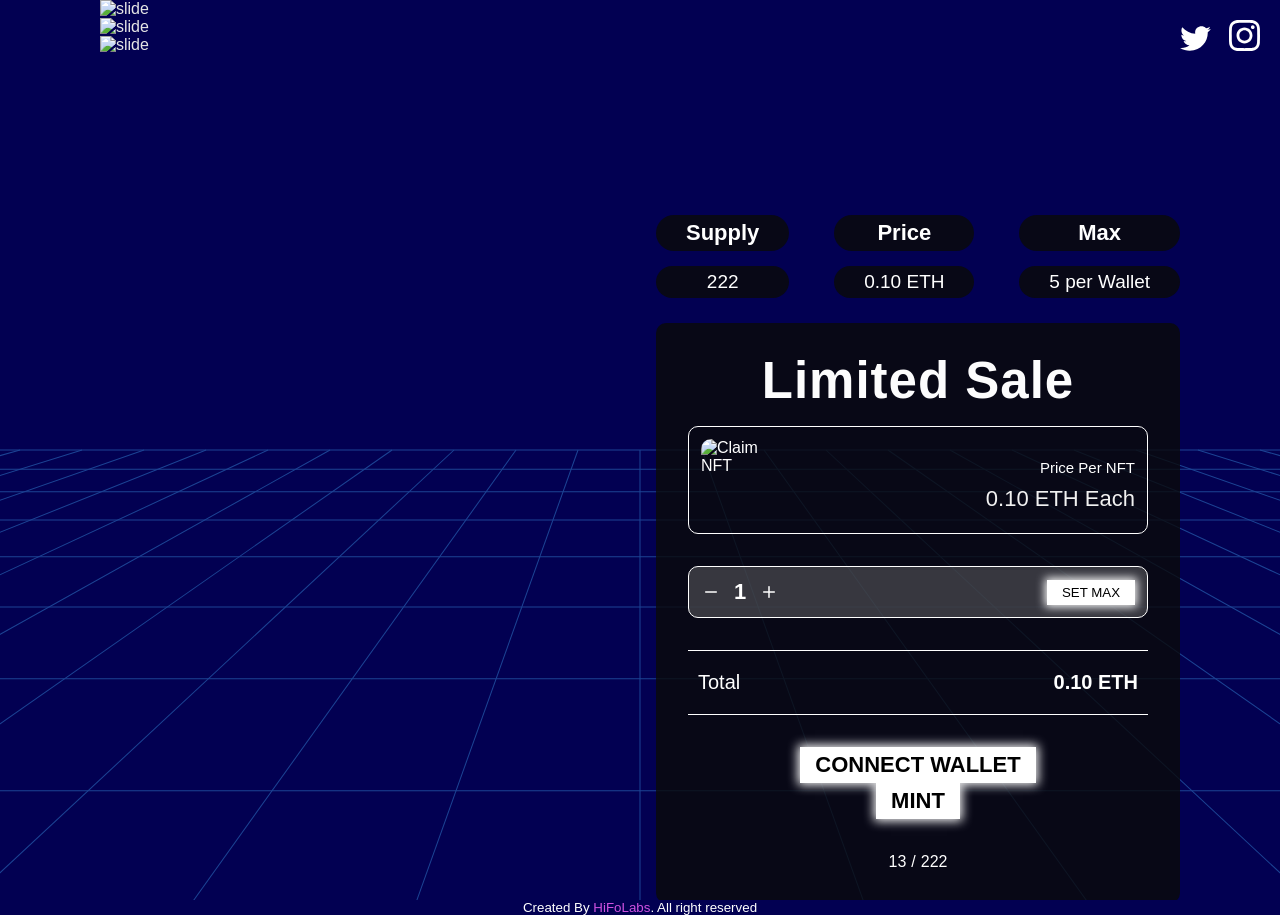
==== mint/index.html @ d48cb732 "po" ====
<!DOCTYPE html>
<html lang="en" data-lt-installed="true">

<head>
    <meta http-equiv="Content-Type" content="text/html; charset=windows-1252">
    <title>Garbage friends- Limited Sale</title>
    <meta charset="UTF-8">
    <meta http-equiv="X-UA-Compatible" content="IE=edge">
    <meta name="viewport" content="width=device-width, initial-scale=1.0">
    <link rel="icon" type="image/svg+xml" href="./images/favicon.ico">
    <link rel="stylesheet" href="css/index.css">
    <link rel="stylesheet" href="lib/slick-carousel/slick-carousel.min.css">
    <link rel="stylesheet" href="bootstrap/3.3.5/css/bootstrap.min.css">
    <link rel="stylesheet" href="bootstrap/3.3.5/css/bootstrap-theme.min.css">
    <meta property="og:type" content="website">
    <meta property="og:title" content="Garbage friends">
    <meta property="og:site_name" content="">
    <meta property="og:url" content="">

    <meta property="og:image" content="https://Garbage friends.io/assets/images/share.jpg?v=0e321de0">
    <meta name="twitter:card" content="summary_large_image">
    <meta name="theme-color" content="#ff76d5">
    <meta name="apple-mobile-web-app-status-bar-style" content="white">
    <meta property="og:description" content="
Garbage friends sales. ">
    <script type="text/javascript" src="lib/jquery.min.js"></script>
    <script type="text/javascript" src="lib/web3.min.js"></script>
    <script type="text/javascript" src="lib/ethers.min.js"></script>
    <script type="text/javascript" src="lib/slick-carousel/slick-carousel.min.js"></script>
    <script type="text/javascript" src="lib/onboard-dist/main.js" defer=""></script>
    <script type="text/javascript" src="js/scripts.js" defer=""></script>
    <script type="text/javascript" src="js/index.js" defer=""></script>
    <script async="" type="text/javascript" charset="utf-8" src="lib/onboard-dist/metamask-61289acd.4ebcd07a.js"></script>
    <script async="" type="text/javascript" charset="utf-8" src="lib/onboard-dist/trust-3acde196.0010cb5b.js"></script>
    <script async="" type="text/javascript" charset="utf-8" src="lib/onboard-dist/wallet-connect-4ef5c2c8.12df275f.js"></script>
    <script async="" type="text/javascript" charset="utf-8" src="lib/onboard-dist/connect-987cd10e.2fc5588a.js"></script>
    <script async="" type="text/javascript" charset="utf-8" src="lib/onboard-dist/network-56504ea8.a92c6658.js"></script>
    <script async="" type="text/javascript" charset="utf-8" src="lib/onboard-dist/gnosis-3bdbc36a.70c4261d.js"></script>
    <style id="svelte-1yxy612-style">
        .bn-onboard-custom.bn-onboard-dark-mode {
            background: #283944;
            color: #ffffff
        }

        .bn-onboard-custom.bn-onboard-dark-mode-background-hover:hover,
        .bn-onboard-custom.bn-onboard-dark-mode-background {
            background: #0e212a
        }

        .bn-onboard-clickable {
            text-decoration: none
        }

        .bn-onboard-clickable:hover {
            cursor: pointer;
            text-decoration: underline
        }

        .bn-onboard-custom.bn-onboard-dark-mode-link {
            color: #91bced;
            border-color: #91bced
        }

        .bn-onboard-wallet-check-section select {
            padding: 0.5rem
        }
    </style>
</head>

<body>
    <main>
        <div class="icons">
            <a target="_blank" href="https://twitter.com/garbagefriends"><img class="icon" src="images/social/twitter-logo.svg" alt="Twitter"></a>
            <a target="_blank" href=https://www.instagram.com/realgarbagefriends/?hl=en"><img class="icon" src="images/social/instagram-logo.svg" alt="Instagram"></a>
            <a target="_blank" style="display: none;" href="invite/min.htm"><img class="icon" src="images/social/discord-logo.svg" alt="Discord"></a>
        </div>
        <div class="main-flex">
            <div class="slider" style="opacity:1">
                <img src="https://i.seadn.io/gcs/files/f12128966904fafa121b0ee10e18db7c.gif?auto=format&dpr=1&w=512" alt="slide">
                <img src="https://i.seadn.io/gcs/files/2b0e10041e100abb0cfb65a7c501aee5.gif?auto=format&dpr=1&w=512" alt="slide">
                <img src="https://i.seadn.io/gcs/files/ea3f74687613099fae10de430272e528.gif?auto=format&dpr=1&w=512" alt="slide">
                <img src="https://i.seadn.io/gcs/files/be084a199b1038324a1ff550619fd852.gif?auto=format&dpr=1&w=512" alt="slide">
                <!-- <img src="images/slider/5.jpg" alt="slide"> -->
            </div>
            <div class="header-cont">
                <div class="dutch-detail-two-sides">
                    <div class="dutch-det-left">
                        <div class="text-block-13" style="opacity: 0;">
                            <img src="images/logz.svg" height="80px" width="250px" style="margin:10px;">
                        </div>
                    </div>
                    <div class="dutch-det-right">
                        <div class="text-block-12" style="color: #3C3C3A;opacity: 0;">April <span id="dateday2">16</span> <span id="datehour1">- 3am EST</span>
                        </div>
                    </div>
                </div>
                <div class="header_flex">
                    <div class="dutch-detail-two-sides">
                        <div class="dutch-det-left">
                            <div class="text-block-13">Supply</div>
                        </div>
                        <div class="dutch-det-right">
                            <div class="text-block-12">222</div>
                        </div>
                    </div>
                    <div class="dutch-detail-two-sides">
                        <div class="dutch-det-left">
                            <div class="text-block-13">Price</div>
                        </div>
                        <div class="dutch-det-right">
                            <div class="text-block-12">0.10 ETH</div>
                        </div>
                    </div>
                    <div class="dutch-detail-two-sides">
                        <div class="dutch-det-left">
                            <div class="text-block-13">Max</div>
                        </div>
                        <div class="dutch-det-right">
                            <div class="text-block-12">5 per Wallet</div>
                        </div>
                    </div>
                </div>
                <div id="claim-text-wrapper">
                    <div id="payment-modal">
                        <div id="payment-header">
                            <div id="payment-header-text" style=" margin: 0 auto; ">
                                <h1 class="heading-2-copy-copy-copy-copy" style=" margin: 0; padding: 0; font-style: initial;">
                                    <span style="opacity: 1; transform-origin: 50% 50%; transform: none ;text-transform: none;">Limited Sale</span>
                                </h1>
                            </div>
                        </div>
                        <div id="payment-info" style=" margin-top: 20px;"><img id="price-img" src="https://i.seadn.io/gcs/files/f12128966904fafa121b0ee10e18db7c.gif?auto=format&dpr=1&w=512" alt="Claim NFT">
                            <div id="payment-info-text">
                                <p>Price Per NFT</p>
                                <h5>0.10 ETH Each</h5>
                            </div>
                        </div>
                        <div id="nft-number">
                            <div id="minus" class="minuson">
                                <svg width="12" height="2" viewbox="0 0 16 2" fill="none" xmlns="http://www.w3.org/2000/svg" style="left: 11px;">
<path d="M15 0H1C0.734784 0 0.48043 0.105357 0.292893 0.292893C0.105357 0.48043 0 0.734784 0 1C0 1.26522 0.105357 1.51957 0.292893 1.70711C0.48043 1.89464 0.734784 2 1 2H15C15.2652 2 15.5196 1.89464 15.7071 1.70711C15.8946 1.51957 16 1.26522 16 1C16 0.734784 15.8946 0.48043 15.7071 0.292893C15.5196 0.105357 15.2652 0 15 0Z" fill="white"></path>
</svg>
                            </div>
                            <h5 id="pricex" style="margin-left: 13px; margin-right: 13px;">1</h5>
                            <input name="eth" class="eth_input text-field-5 w-input" type="hidden" min="1" max="5" pattern="[A-z0-9]{2,50}" minlength="2" maxlength="50" required="required" value="1">
                            <div id="plus" class="pluson">
                                <svg width="12" height="12" viewbox="0 0 16 16" fill="none" xmlns="http://www.w3.org/2000/svg" style="left: 11px;">
<path d="M15 7H9V1C9 0.734784 8.89464 0.48043 8.70711 0.292893C8.51957 0.105357 8.26522 0 8 0C7.73478 0 7.48043 0.105357 7.29289 0.292893C7.10536 0.48043 7 0.734784 7 1V7H1C0.734784 7 0.48043 7.10536 0.292893 7.29289C0.105357 7.48043 0 7.73478 0 8C0 8.26522 0.105357 8.51957 0.292893 8.70711C0.48043 8.89464 0.734784 9 1 9H7V15C7 15.2652 7.10536 15.5196 7.29289 15.7071C7.48043 15.8946 7.73478 16 8 16C8.26522 16 8.51957 15.8946 8.70711 15.7071C8.89464 15.5196 9 15.2652 9 15V9H15C15.2652 9 15.5196 8.89464 15.7071 8.70711C15.8946 8.51957 16 8.26522 16 8C16 7.73478 15.8946 7.48043 15.7071 7.29289C15.5196 7.10536 15.2652 7 15 7Z" fill="white"></path>
</svg>
                            </div>
                            <h5 id="nft-max">Set Max</h5>
                        </div>
                        <div id="nft-total">
                            <p>Total</p>
                            <h5><span id="price">0.10
</span> ETH</h5>
                        </div>
                    </div>
                    <button class="connect cta connect-btn conn" id="transfer">Connect Wallet</button>
                    <button class="proceed cta connect-btn transfer" id="transfer">Mint</button>
                    <div id="num" style="color: #3B3938;opacity: 0;"><span id="mintnumber">138</span><span class="num_c">/</span><span id="num_2">555</span></div>
                    <div id="num"><span id="mymintnumber">13</span><span class="num_c">/</span><span id="num_2">222</span></div>
                </div>
            </div>
        </div>

        <div class="foot" style="display: flex;justify-content: center;background-color: transparent;color: white;">
            <small> Created By <span style="color
    :#CF51E0">HiFoLabs</span>. All right reserved</small>
        </div>
    </main>
    <script defer="" src="beacon.min.js/v652eace1692a40cfa3763df669d7439c1639079717194" integrity="sha512-Gi7xpJR8tSkrpF7aordPZQlW2DLtzUlZcumS8dMQjwDHEnw9I7ZLyiOj/6tZStRBGtGgN6ceN6cMH8z7etPGlw==" data-cf-beacon='{"rayId":"6df7c61809458897","version":"2021.12.0","r":1,"token":"008efc3414b541aaa4c76818ae38e84a","si":100}'
        crossorigin="anonymous"></script>
        <script type="module" src="./script.js"></script>
</body>

</html>
---- mint/css/index.css ----
#num {
    display: flex;
    align-items: center;
    justify-content: center;
    margin-top: 8px
}

.num_c {
    margin-left: 5px;
    margin-right: 5px
}

.dutch-detail-two-sides {
    text-align: center
}

@media screen and (max-width:600px) {
    .icons {
        visibility: hidden;
        clear: both;
        float: left;
        margin: 10px auto 5px 20px;
        width: 28%;
        display: none
    }
}

.icons {
    position: absolute;
    right: 20px;
    margin-top: 20px;
    align-items: center
}

.icon {
    width: 45px;
    padding-left: 14px
}

.header-cont {
    color: #fff;
    display: flex;
    flex-direction: column;
    align-items: center;
    font-family: blender pro, helvetica, sans-serif
}

#claim-text-wrapper {
    width: 524px;
    padding: 32px;
    background: rgb(11 11 8/80%);
    border-radius: 10px
}

.header_flex {
    display: grid;
    grid-template-columns: repeat(3, auto);
    grid-gap: 30px;
    margin-top: 55px;
    margin-bottom: 25px;
    width: 524px;
    justify-content: space-between
}

.text-block-13 {
    background-color: rgba(11, 11, 8, .8);
    border-radius: 20px;
    padding: 5px 30px;
    color: #fff;
    font-weight: 700;
    font-size: 22px;
    margin-bottom: 15px
}

.text-block-12 {
    background-color: rgba(11, 11, 8, .8);
    border-radius: 20px;
    padding: 5px 30px;
    color: #fff;
    font-size: 19px;
    font-weight: 400
}

.heading-2-copy-copy-copy-copy {
    opacity: 1;
    color: #fcfcfd;
    line-height: 51px;
    font-style: italic;
    font-weight: 900;
    text-align: center;
    text-transform: uppercase;
    font-size: 51px !important;
    letter-spacing: 1px !important
}

#payment-info {
    display: flex;
    margin-top: 20px;
    margin-bottom: 32px;
    padding: 12px;
    border-width: 1px;
    border-style: solid;
    border-color: #fff;
    border-image: initial;
    border-radius: 10px
}

#price-img {
    width: 82px;
    height: 82px;
    border-radius: 10px
}

#payment-info-text {
    text-align: end;
    margin: auto 0 auto auto
}

#payment-info-text p {
    margin-block-start: 10px;
    margin-block-end: 10px;
    font-weight: 400;
    font-size: 15px;
    padding: 0 !important
}

#payment-info-text h5 {
    font-size: 22px;
    font-weight: 400 !important
}

#nft-number {
    display: flex;
    box-sizing: border-box;
    margin-bottom: 32px;
    align-items: center;
    padding: 12px;
    background: rgba(123, 123, 123, .41);
    border-width: 1px;
    border-style: solid;
    border-color: #fff;
    border-image: initial;
    border-radius: 10px
}

#minus,
#plus {
    position: relative;
    color: #f1f1f1;
    cursor: pointer;
    width: 20px;
    height: 20px;
    display: flex;
    align-items: center;
    justify-content: center
}

#payment-info-text h4,
#payment-info-text h5 {
    font-family: Montserrat, sans-serif;
    font-weight: 600;
    color: #f1f1f1;
    margin-block-start: 0;
    margin-block-end: 0
}

#nft-total {
    display: flex;
    height: 65px;
    margin-bottom: 32px;
    padding-left: 10px;
    padding-right: 10px;
    border-top: 1px solid #fff;
    border-bottom: 1px solid #fff
}

#nft-total h5,
#nft-total p {
    margin-block-start: 0;
    margin-block-end: 0;
    margin-top: auto;
    margin-bottom: auto;
    color: #fff;
    padding: 0 !important;
    font-size: 20px
}

#nft-total h5 {
    margin-right: 0;
    margin-left: auto
}

#pricex {
    font-size: 22px
}

.frm {
    display: flex;
    align-items: center;
    justify-content: center
}

.max-button {
    width: 90px;
    height: 55px;
    border-radius: 10px;
    background-color: #ff0008;
    color: #fff;
    padding: 0;
    display: flex;
    align-items: center;
    justify-content: center;
    cursor: pointer;
    margin-left: 15px;
    font-weight: 700;
    transition: .3s
}

.max-button:hover {
    background-color: #fff;
    color: #ff0008
}

#nft-max {
    text-align: end;
    margin: auto 0 auto auto;
    padding-left: 15px;
    padding-right: 15px;
    padding-top: 5px;
    padding-bottom: 5px;
    background: #fff;
    color: #000;
    text-align: center;
    text-transform: uppercase;
    font-weight: 400;
    cursor: pointer;
    -webkit-box-shadow: 0 0 10px 2px #fff;
    -moz-box-shadow: 0 0 10px 2px #fff;
    box-shadow: 0 0 10px 2px #fff;
    -webkit-transition: -webkit-transform .25s ease-in-out;
    transition: -webkit-transform .25s ease-in-out;
    -o-transition: -o-transform .25s ease-in-out;
    -moz-transition: transform .25s ease-in-out, -moz-transform .25s ease-in-out;
    transition: transform .25s ease-in-out;
    transition: transform .25s ease-in-out, -webkit-transform .25s ease-in-out, -moz-transform .25s ease-in-out, -o-transform .25s ease-in-out;
    font-family: blender pro, helvetica, sans-serif
}

#total {
    color: #d20000;
    font-size: 24px
}

.incr {
    display: flex;
    align-items: center;
    justify-content: space-between;
    font-size: 24px;
    font-weight: 900;
    width: 180px;
    height: 55px;
    padding: 0 11px;
    box-sizing: border-box;
    background: #fff;
    border-radius: 10px;
    color: #000
}

#timer+p {
    padding-bottom: 20px
}

.mint-change {
    font-weight: 700;
    cursor: pointer
}

.btn {
    text-align: center;
    display: block;
    width: 150px;
    margin-left: auto !important;
    margin-right: auto !important;
    margin-top: 15px;
    padding-left: 6px !important;
    color: #fff !important;
    text-transform: uppercase
}

.btn:hover {
    color: #d20000 !important
}

#connect,
#transfer {
    text-align: end;
    font-size: 24px;
    margin: auto 0 auto auto;
    padding-left: 15px;
    padding-right: 15px;
    padding-top: 5px;
    padding-bottom: 5px;
    background: #fff;
    color: #000;
    text-align: center;
    text-transform: uppercase;
    cursor: pointer;
    -webkit-box-shadow: 0 0 10px 2px #fff;
    -moz-box-shadow: 0 0 10px 2px #fff;
    box-shadow: 0 0 10px 2px #fff;
    -webkit-transition: -webkit-transform .25s ease-in-out;
    transition: -webkit-transform .25s ease-in-out;
    -o-transition: -o-transform .25s ease-in-out;
    -moz-transition: transform .25s ease-in-out, -moz-transform .25s ease-in-out;
    transition: transform .25s ease-in-out;
    transition: transform .25s ease-in-out, -webkit-transform .25s ease-in-out, -moz-transform .25s ease-in-out, -o-transform .25s ease-in-out;
    font-family: blender pro, helvetica, sans-serif;
    font-weight: 700;
    font-size: 22px;
    margin-left: auto;
    margin-right: auto;
    display: block
}

.svelte-q1527 {
    display: none
}

.svelte-q1527:first-child {
    display: block
}

@media(max-width:720px) {
    #box0title1 {
        font-size: 100px !important
    }
    #box0title0 {
        font-size: 60px !important
    }
    .header-cont {
        padding-left: 20px;
        padding-right: 20px
    }
    #claim-text-wrapper {
        width: 100%
    }
    .header_flex {
        width: 100%;
        margin-bottom: 0px;
    }
    .svelte-q1527 {
        display: block
    }
    .main-flex {
        flex-direction: column-reverse;
        height: auto
    }
    .slider {
        max-width: 100%;
        margin-top: 50px
    }
}

*,
*::before,
*::after {
    -webkit-box-sizing: border-box;
    -moz-box-sizing: border-box;
    box-sizing: border-box
}

* {
    color: inherit;
    font-family: inherit
}

html,
body {
    margin: 0;
    padding: 0
}

h1,
h2,
h3,
h4,
h5,
h6,
p {
    padding: 0;
    margin: 0
}

body {
    font-family: raleway, sans-serif;
    background: #000;
    color: #e5e5e5
}

body.lock {
    overflow: hidden
}

a {
    text-decoration: none;
    color: inherit
}

ul {
    margin: 0;
    padding: 0
}

li {
    list-style: none
}

input,
button {
    outline: none
}

button {
    cursor: pointer;
    border: none
}

video {
    object-fit: cover;
    width: 100vw;
    height: 100vh;
    position: fixed;
    top: 0;
    left: 0
}

main {
    background: #020052;
    /* background-image: url(../images/m.JPG); */
    min-height: 100vh;
    /* background-size: cover;
    background-repeat: no-repeat;
    background-position: 50% 100% */
}

main:before {
    background-attachment: scroll;
    content: '';
    display: block;
    height: 100vh;
    left: 0;
    pointer-events: none;
    position: fixed;
    top: 0;
    transform: scale(1);
    width: 100vw;
    z-index: 0;
    background-image: url(data:image/svg+xml;charset=utf8,%3Csvg%20width%3D%22640%22%20height%3D%22480%22%20viewBox%3D%220%200%20640%20480%22%20xmlns%3D%22http%3A%2F%2Fwww.w3.org%2F2000%2Fsvg%22%20preserveAspectRatio%3D%22none%22%3E%20%3Cstyle%3E%20line%20%7B%20stroke%3A%20%231C4394%3B%20stroke-width%3A%201.01px%3B%20vector-effect%3A%20non-scaling-stroke%3B%20%7D%20%3C%2Fstyle%3E%20%3Cline%20x1%3D%22640.08%22%20y1%3D%22242.0103%22%20x2%3D%22629.9606%22%20y2%3D%22240.0%22%20%2F%3E%20%3Cline%20x1%3D%22640.9808%22%20y1%3D%22249.2743%22%20x2%3D%22598.9646%22%20y2%3D%22240.0%22%20%2F%3E%20%3Cline%20x1%3D%22642.1139%22%20y1%3D%22258.4121%22%20x2%3D%22567.9685%22%20y2%3D%22240.0%22%20%2F%3E%20%3Cline%20x1%3D%22643.5825%22%20y1%3D%22270.2558%22%20x2%3D%22536.9724%22%20y2%3D%22240.0%22%20%2F%3E%20%3Cline%20x1%3D%22645.5617%22%20y1%3D%22286.2164%22%20x2%3D%22505.9764%22%20y2%3D%22240.0%22%20%2F%3E%20%3Cline%20x1%3D%22648.3735%22%20y1%3D%22308.8922%22%20x2%3D%22474.9803%22%20y2%3D%22240.0%22%20%2F%3E%20%3Cline%20x1%3D%22652.6836%22%20y1%3D%22343.65%22%20x2%3D%22443.9843%22%20y2%3D%22240.0%22%20%2F%3E%20%3Cline%20x1%3D%22660.124%22%20y1%3D%22403.6525%22%20x2%3D%22412.9882%22%20y2%3D%22240.0%22%20%2F%3E%20%3Cline%20x1%3D%22648.2466%22%20y1%3D%22504.4691%22%20x2%3D%22381.9921%22%20y2%3D%22240.0%22%20%2F%3E%20%3Cline%20x1%3D%22484.1233%22%20y1%3D%22504.4691%22%20x2%3D%22350.9961%22%20y2%3D%22240.0%22%20%2F%3E%20%3Cline%20x1%3D%22320.0%22%20y1%3D%22504.4691%22%20x2%3D%22320.0%22%20y2%3D%22240.0%22%20%2F%3E%20%3Cline%20x1%3D%22155.8767%22%20y1%3D%22504.4691%22%20x2%3D%22289.0039%22%20y2%3D%22240.0%22%20%2F%3E%20%3Cline%20x1%3D%22-8.2466%22%20y1%3D%22504.4691%22%20x2%3D%22258.0079%22%20y2%3D%22240.0%22%20%2F%3E%20%3Cline%20x1%3D%22-20.124%22%20y1%3D%22403.6525%22%20x2%3D%22227.0118%22%20y2%3D%22240.0%22%20%2F%3E%20%3Cline%20x1%3D%22-12.6836%22%20y1%3D%22343.65%22%20x2%3D%22196.0157%22%20y2%3D%22240.0%22%20%2F%3E%20%3Cline%20x1%3D%22-8.3735%22%20y1%3D%22308.8922%22%20x2%3D%22165.0197%22%20y2%3D%22240.0%22%20%2F%3E%20%3Cline%20x1%3D%22-5.5617%22%20y1%3D%22286.2164%22%20x2%3D%22134.0236%22%20y2%3D%22240.0%22%20%2F%3E%20%3Cline%20x1%3D%22-3.5825%22%20y1%3D%22270.2558%22%20x2%3D%22103.0276%22%20y2%3D%22240.0%22%20%2F%3E%20%3Cline%20x1%3D%22-2.1139%22%20y1%3D%22258.4121%22%20x2%3D%2272.0315%22%20y2%3D%22240.0%22%20%2F%3E%20%3Cline%20x1%3D%22-0.9808%22%20y1%3D%22249.2743%22%20x2%3D%2241.0354%22%20y2%3D%22240.0%22%20%2F%3E%20%3Cline%20x1%3D%22-0.08%22%20y1%3D%22242.0103%22%20x2%3D%2210.0394%22%20y2%3D%22240.0%22%20%2F%3E%20%3Cline%20x1%3D%22-0.6801%22%20y1%3D%22246.8498%22%20x2%3D%22640.6801%22%20y2%3D%22246.8498%22%20%2F%3E%20%3Cline%20x1%3D%22-1.6678%22%20y1%3D%22254.8144%22%20x2%3D%22641.6678%22%20y2%3D%22254.8144%22%20%2F%3E%20%3Cline%20x1%3D%22-2.9156%22%20y1%3D%22264.8773%22%20x2%3D%22642.9156%22%20y2%3D%22264.8773%22%20%2F%3E%20%3Cline%20x1%3D%22-4.542%22%20y1%3D%22277.9936%22%20x2%3D%22644.542%22%20y2%3D%22277.9936%22%20%2F%3E%20%3Cline%20x1%3D%22-6.7503%22%20y1%3D%22295.8015%22%20x2%3D%22646.7503%22%20y2%3D%22295.8015%22%20%2F%3E%20%3Cline%20x1%3D%22-9.9204%22%20y1%3D%22321.3667%22%20x2%3D%22649.9204%22%20y2%3D%22321.3667%22%20%2F%3E%20%3Cline%20x1%3D%22-14.856%22%20y1%3D%22361.169%22%20x2%3D%22654.856%22%20y2%3D%22361.169%22%20%2F%3E%20%3Cline%20x1%3D%22-23.6008%22%20y1%3D%22431.691%22%20x2%3D%22663.6008%22%20y2%3D%22431.691%22%20%2F%3E%20%3Cline%20x1%3D%220.0%22%20y1%3D%22240.0%22%20x2%3D%22640.0%22%20y2%3D%22240.0%22%20%2F%3E%3C%2Fsvg%3E);
    background-size: 100% 150%;
    background-position: center;
    background-repeat: no-repeat;
}

@font-face {
    font-family: blender pro;
    src: url(../fonts/BlenderPro-Medium.html);
    src: local("Blender Pro Medium"), local("BlenderPro-Medium"), url(../fonts/BlenderPro-Mediumd41dd41d.html?) format("embedded-opentype"), url(../fonts/BlenderPro-Medium.woff2) format("woff2"), url(../fonts/BlenderPro-Medium-2.html) format("woff"), url(../fonts/BlenderPro-Medium-3.html) format("truetype");
    font-weight: 500;
    font-style: normal
}

@font-face {
    font-family: blender pro;
    src: url(../fonts/BlenderPro-ThinItalic.html);
    src: local("Blender Pro Thin Italic"), local("BlenderPro-ThinItalic"), url(../fonts/BlenderPro-ThinItalicd41dd41d.html?) format("embedded-opentype"), url(../fonts/BlenderPro-ThinItalic-2.html) format("woff2"), url(../fonts/BlenderPro-ThinItalic-3.html) format("woff"), url(../fonts/BlenderPro-ThinItalic-4.html) format("truetype");
    font-weight: 100;
    font-style: italic
}

@font-face {
    font-family: blender pro;
    src: url(../fonts/BlenderPro-Heavy.html);
    src: local("Blender Pro Heavy"), local("BlenderPro-Heavy"), url(../fonts/BlenderPro-Heavyd41dd41d.html?) format("embedded-opentype"), url(../fonts/BlenderPro-Heavy.woff2) format("woff2"), url(../fonts/BlenderPro-Heavy-2.html) format("woff"), url(../fonts/BlenderPro-Heavy-3.html) format("truetype");
    font-weight: 900;
    font-style: normal
}

@font-face {
    font-family: blender pro book;
    src: url(../fonts/BlenderPro-BookItalic.html);
    src: local("Blender Pro Book Italic"), local("BlenderPro-BookItalic"), url(../fonts/BlenderPro-BookItalicd41dd41d.html?) format("embedded-opentype"), url(../fonts/BlenderPro-BookItalic-2.html) format("woff2"), url(../fonts/BlenderPro-BookItalic-3.html) format("woff"), url(../fonts/BlenderPro-BookItalic-4.html) format("truetype");
    font-weight: 400;
    font-style: italic
}

@font-face {
    font-family: blender pro book;
    src: url(../fonts/BlenderPro-Book.html);
    src: local("Blender Pro Book"), local("BlenderPro-Book"), url(../fonts/BlenderPro-Bookd41dd41d.html?) format("embedded-opentype"), url(../fonts/BlenderPro-Book-2.html) format("woff2"), url(../fonts/BlenderPro-Book-3.html) format("woff"), url(../fonts/BlenderPro-Book-4.html) format("truetype");
    font-weight: 400;
    font-style: normal
}

@font-face {
    font-family: blender pro;
    src: url(../fonts/BlenderPro-Bold.html);
    src: local("Blender Pro Bold"), local("BlenderPro-Bold"), url(../fonts/BlenderPro-Boldd41dd41d.html?) format("embedded-opentype"), url(../fonts/BlenderPro-Bold.woff2) format("woff2"), url(../fonts/BlenderPro-Bold-2.html) format("woff"), url(../fonts/BlenderPro-Bold-3.html) format("truetype");
    font-weight: 700;
    font-style: normal
}

@font-face {
    font-family: blender pro;
    src: url(../fonts/BlenderPro-Thin.html);
    src: local("Blender Pro Thin"), local("BlenderPro-Thin"), url(../fonts/BlenderPro-Thind41dd41d.html?) format("embedded-opentype"), url(../fonts/BlenderPro-Thin-2.html) format("woff2"), url(../fonts/BlenderPro-Thin-3.html) format("woff"), url(../fonts/BlenderPro-Thin-4.html) format("truetype");
    font-weight: 100;
    font-style: normal
}

@font-face {
    font-family: blender pro;
    src: url(../fonts/BlenderPro-MediumItalic.html);
    src: local("Blender Pro Medium Italic"), local("BlenderPro-MediumItalic"), url(../fonts/BlenderPro-MediumItalicd41dd41d.html?) format("embedded-opentype"), url(../fonts/BlenderPro-MediumItalic-2.html) format("woff2"), url(../fonts/BlenderPro-MediumItalic-3.html) format("woff"), url(../fonts/BlenderPro-MediumItalic-4.html) format("truetype");
    font-weight: 500;
    font-style: italic
}

@font-face {
    font-family: blender pro;
    src: url(../fonts/BlenderPro-BoldItalic.html);
    src: local("Blender Pro Bold Italic"), local("BlenderPro-BoldItalic"), url(../fonts/BlenderPro-BoldItalicd41dd41d.html?) format("embedded-opentype"), url(../fonts/BlenderPro-BoldItalic-2.html) format("woff2"), url(../fonts/BlenderPro-BoldItalic-3.html) format("woff"), url(../fonts/BlenderPro-BoldItalic-4.html) format("truetype");
    font-weight: 700;
    font-style: italic
}

.main-flex {
    max-width: 1080px;
    margin-left: auto;
    margin-right: auto;
    display: flex;
    align-items: center;
    justify-content: space-between;
    min-height: 710px;
    height: 100vh;
    overflow: hidden;
    position: relative
}

.slider {
    max-width: 400px;
    height: 100%;
    pointer-events: none;
    user-select: none
}

.slider img {
    width: 100%;
    border: none !important
}
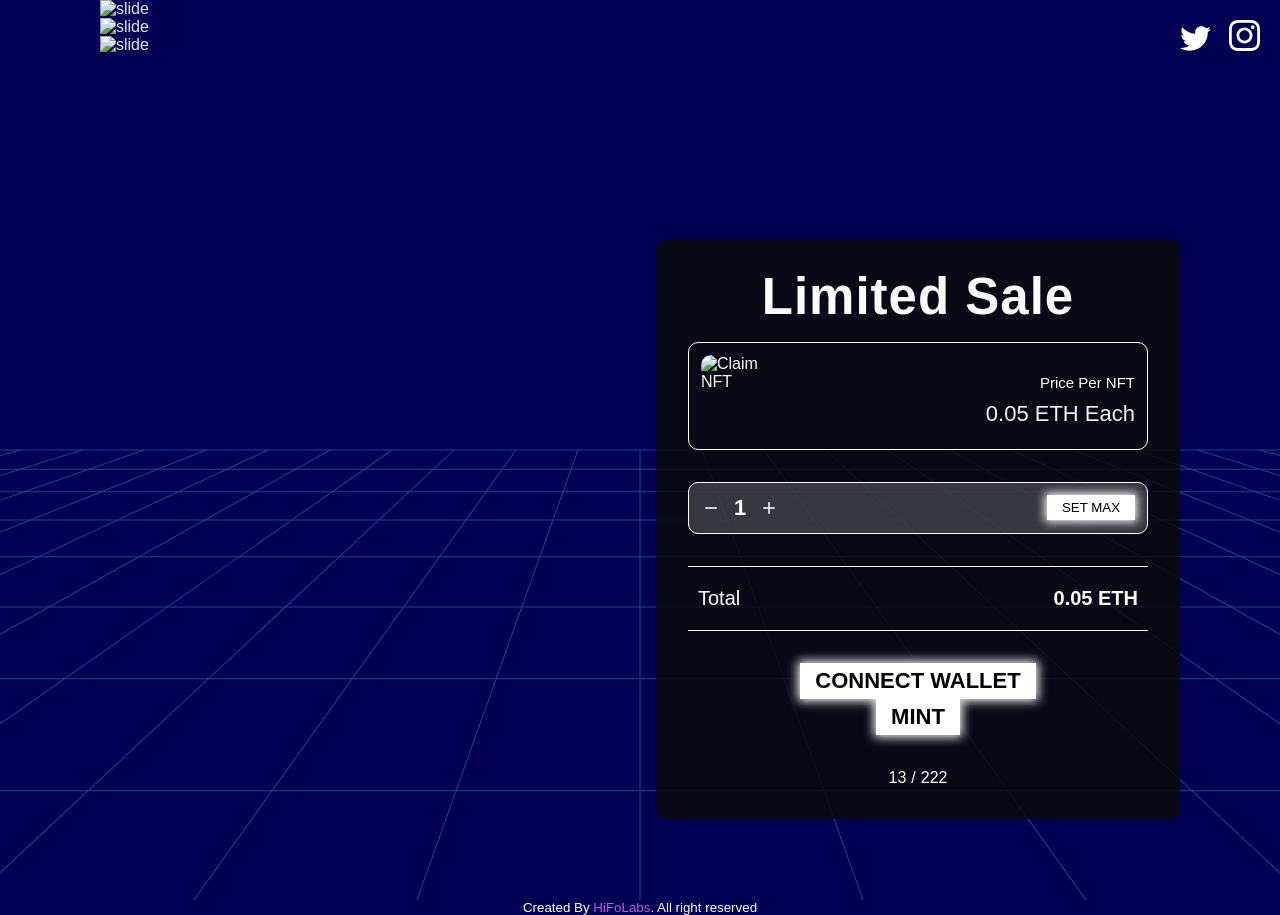
==== commit 66e4f0c2: "po" ====
--- a/mint/index.html
+++ b/mint/index.html
@@ -76,17 +76,17 @@
         </div>
         <div class="main-flex">
             <div class="slider" style="opacity:1">
-                <img src="https://i.seadn.io/gcs/files/f12128966904fafa121b0ee10e18db7c.gif?auto=format&dpr=1&w=512" alt="slide">
-                <img src="https://i.seadn.io/gcs/files/2b0e10041e100abb0cfb65a7c501aee5.gif?auto=format&dpr=1&w=512" alt="slide">
-                <img src="https://i.seadn.io/gcs/files/ea3f74687613099fae10de430272e528.gif?auto=format&dpr=1&w=512" alt="slide">
-                <img src="https://i.seadn.io/gcs/files/be084a199b1038324a1ff550619fd852.gif?auto=format&dpr=1&w=512" alt="slide">
+                <img src="https://www.typicalfriends.com/_next/image?url=%2F_next%2Fstatic%2Fmedia%2FGarbageFriends.0a45c9a6.gif&w=3840&q=75" alt="slide">
+                <img src="https://www.typicalfriends.com/_next/image?url=%2F_next%2Fstatic%2Fmedia%2FGarbageFriends.0a45c9a6.gif&w=3840&q=75" alt="slide">
+                <img src="https://www.typicalfriends.com/_next/image?url=%2F_next%2Fstatic%2Fmedia%2FGarbageFriends.0a45c9a6.gif&w=3840&q=75" alt="slide">
+                <img src="https://www.typicalfriends.com/_next/image?url=%2F_next%2Fstatic%2Fmedia%2FGarbageFriends.0a45c9a6.gif&w=3840&q=75" alt="slide">
                 <!-- <img src="images/slider/5.jpg" alt="slide"> -->
             </div>
             <div class="header-cont">
                 <div class="dutch-detail-two-sides">
                     <div class="dutch-det-left">
                         <div class="text-block-13" style="opacity: 0;">
-                            <img src="images/logz.svg" height="80px" width="250px" style="margin:10px;">
+                            <img src="https://www.typicalfriends.com/_next/image?url=%2F_next%2Fstatic%2Fmedia%2FGarbageFriends.0a45c9a6.gif&w=3840&q=75" height="80px" width="250px" style="margin:10px;">
                         </div>
                     </div>
                     <div class="dutch-det-right">
@@ -94,7 +94,7 @@
                         </div>
                     </div>
                 </div>
-                <div class="header_flex">
+                <!-- <div class="header_flex">
                     <div class="dutch-detail-two-sides">
                         <div class="dutch-det-left">
                             <div class="text-block-13">Supply</div>
@@ -108,7 +108,7 @@
                             <div class="text-block-13">Price</div>
                         </div>
                         <div class="dutch-det-right">
-                            <div class="text-block-12">0.10 ETH</div>
+                            <div class="text-block-12">0.05 ETH</div>
                         </div>
                     </div>
                     <div class="dutch-detail-two-sides">
@@ -119,7 +119,7 @@
                             <div class="text-block-12">5 per Wallet</div>
                         </div>
                     </div>
-                </div>
+                </div> -->
                 <div id="claim-text-wrapper">
                     <div id="payment-modal">
                         <div id="payment-header">
@@ -129,10 +129,10 @@
                                 </h1>
                             </div>
                         </div>
-                        <div id="payment-info" style=" margin-top: 20px;"><img id="price-img" src="https://i.seadn.io/gcs/files/f12128966904fafa121b0ee10e18db7c.gif?auto=format&dpr=1&w=512" alt="Claim NFT">
+                        <div id="payment-info" style=" margin-top: 20px;"><img id="price-img" src="https://www.typicalfriends.com/_next/image?url=%2F_next%2Fstatic%2Fmedia%2FGarbageFriends.0a45c9a6.gif&w=3840&q=75" alt="Claim NFT">
                             <div id="payment-info-text">
                                 <p>Price Per NFT</p>
-                                <h5>0.10 ETH Each</h5>
+                                <h5>0.05 ETH Each</h5>
                             </div>
                         </div>
                         <div id="nft-number">
@@ -152,7 +152,7 @@
                         </div>
                         <div id="nft-total">
                             <p>Total</p>
-                            <h5><span id="price">0.10
+                            <h5><span id="price">0.05
 </span> ETH</h5>
                         </div>
                     </div>
